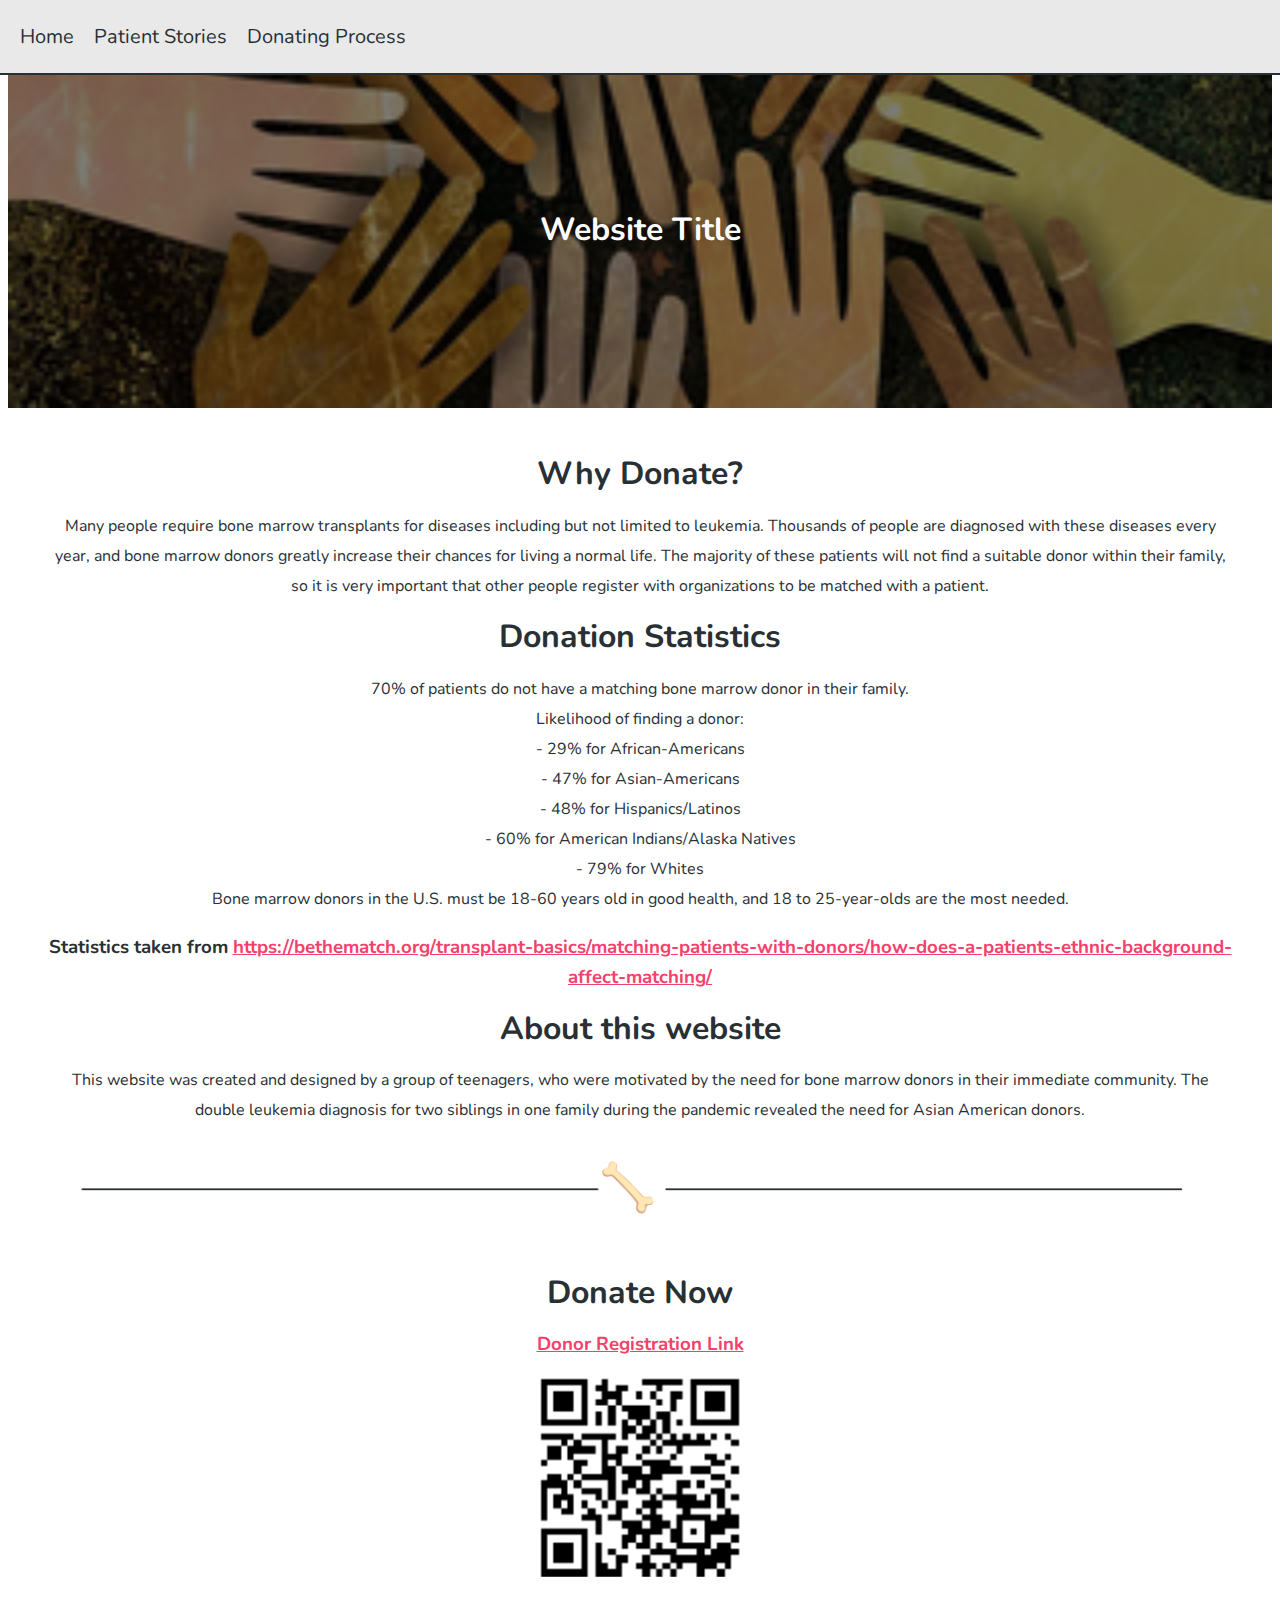
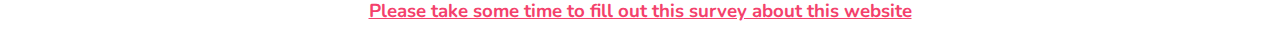
==== index.html @ 32315091 "Added survey and donation page" ====
<html>
    <head>
        <title>Gold Award</title>
        <link rel="stylesheet" href="style.css">

        <link rel="preconnect" href="https://fonts.googleapis.com">
        <link rel="preconnect" href="https://fonts.gstatic.com" crossorigin>
        <link href="https://fonts.googleapis.com/css2?family=Nunito:wght@200;300&display=swap" rel="stylesheet">
    </head>

    <body style = "text-align: center;">
        <div id = "header">
            <a href = "index.html" class = "headerTitles">Home</a>
            <a href = "patientStories.html" class = "headerTitles">Patient Stories</a>
            <a href = "donatingProcess.html" class = "headerTitles">Donating Process</a>
        </div>

        <div id = "titleBar">
            <h1 style = "text-align: center; padding: 200px; color: white;">Website Title</h1>
        </div>

        <div class = "bodyText">
            <br>

            <h1>Why Donate?</h1>
            <p>Many people require bone marrow transplants for diseases including but not limited to leukemia. Thousands of people are diagnosed with these diseases every year, and bone marrow donors greatly increase their chances for living a normal life. The majority of these patients will not find a suitable donor within their family, so it is very important that other people register with organizations to be matched with a patient.</p>
        
            <h1>Donation Statistics</h1>
            <p>70% of patients do not have a matching bone marrow donor in their family.<br>
                Likelihood of finding a donor:<br>
                -  29% for African-Americans<br>
                -  47% for Asian-Americans<br>
                -  48% for Hispanics/Latinos<br>
                -  60% for American Indians/Alaska Natives<br>
                -  79% for Whites<br>
                Bone marrow donors in the U.S. must be 18-60 years old in good health, and 18 to 25-year-olds are the most needed.<br>
            </p>
            <h3>Statistics taken from <a href = "https://bethematch.org/transplant-basics/matching-patients-with-donors/how-does-a-patients-ethnic-background-affect-matching/">https://bethematch.org/transplant-basics/matching-patients-with-donors/how-does-a-patients-ethnic-background-affect-matching/</a></h3>
        
            <h1>About this website</h1>
            <p>This website was created and designed by a group of teenagers, who were motivated by the need for bone marrow donors in their immediate community. The double leukemia diagnosis for two siblings in one family during the pandemic revealed the need for Asian American donors.</p>
        
            <img src = "images/boneDivider.png" style = "width: 90vw;">

            <h1>Donate Now</h1>
            <h3><a href = "https://my.bethematch.org/goldaward">Donor Registration Link</a></h3>

            <img src = "images/qrcode.png" style = "width: 200px;">

            <h3><a href = "https://forms.gle/sGCUmSGgBPXKddsC9">Please take some time to fill out this survey about this website</a></h3>
        </div>
    </body>
</html>
---- style.css ----
body {
  font-family: 'Nunito', sans-serif;
  color: #283034;
}

a {
  color: #f4416c;
}

#header {
    display: flex;
    position: fixed;
    width: 100vw;
    height: 75px;
    border-bottom: 2px solid #283034;
    top: 0px;
    left: 0px;

    padding-left: 10px;

    background-color: #e9e9e9;

    z-index: 900;
}

.headerTitles {
    margin-top: auto;
    margin-bottom: auto;
    margin-left: 10px;
    margin-right: 10px;
    font-size: 20px;
    color: #283034;
    text-decoration: none;

    display: inline-block;
    position: relative;
}

.headerTitles:after {
  content: '';
  position: absolute;
  width: 100%;
  transform: scaleX(0);
  height: 2px;
  bottom: 0;
  left: 0;
  background-color: #f4416c;
  transform-origin: bottom right;
  transition: transform 0.25s ease-out;
}

.headerTitles:hover:after {
  transform: scaleX(1);
  transform-origin: bottom left;
}

#titleBar {
  top: 100px;
  left: 0px;
  width: 100%;
  height: 400px;
  background-image: url("images/heading/header1.png");
  background-color: rgb(124, 124, 124); /* Tint color */
  background-blend-mode: multiply;

  background-position: center; /* Center the image */
  background-repeat: no-repeat; /* Do not repeat the image */
  background-size: cover;
}

.bodyText {
  margin-left: 3vw;
  margin-right: 3vw;
  line-height: 30px;
}

* {box-sizing: border-box}
.mySlides1, .mySlides2 .mySlides3 {display: none}
img {vertical-align: middle;}

/* Slideshow container */
.slideshow-container {
  max-width: 500px;
  position: relative;
  margin: auto;
}

/* Next & previous buttons */
.prev, .next {
  cursor: pointer;
  position: absolute;
  top: 50%;
  width: auto;
  padding: 16px;
  margin-top: -22px;
  font-weight: bold;
  font-size: 18px;
  transition: 0.6s ease;
  border-radius: 0 3px 3px 0;
  user-select: none;
  background-color: #f1f1f1;
  color: #283034;
}

.prev {
  left: -41px;
}

/* Position the "next button" to the right */
.next {
  right: -42px;
  border-radius: 3px 0 0 3px;
}


 /* Style the buttons that are used to open and close the accordion panel */
 .accordion {
  background-color: #e9e9e9;
  color: #444;
  cursor: pointer;
  padding: 18px;
  width: 100%;
  text-align: left;
  border: none;
  outline: none;
  transition: 0.4s;
  font-size: medium;
}

/* Add a background color to the button if it is clicked on (add the .active class with JS), and when you move the mouse over it (hover) */
.active, .accordion:hover {
  background-color: #ccc;
}

/* Style the accordion panel. Note: hidden by default */
.panel {
  padding: 0 18px;
  background-color: #e9e9e9;
  display: none;
  overflow: hidden;
  max-height: 0;
  transition: max-height 0.2s ease-out;
} 

.accordion:after {
  content: '\02795'; /* Unicode character for "plus" sign (+) */
  font-size: 13px;
  color: #777;
  float: right;
  margin-left: 5px;
}

.active:after {
  content: "\2796"; /* Unicode character for "minus" sign (-) */
}
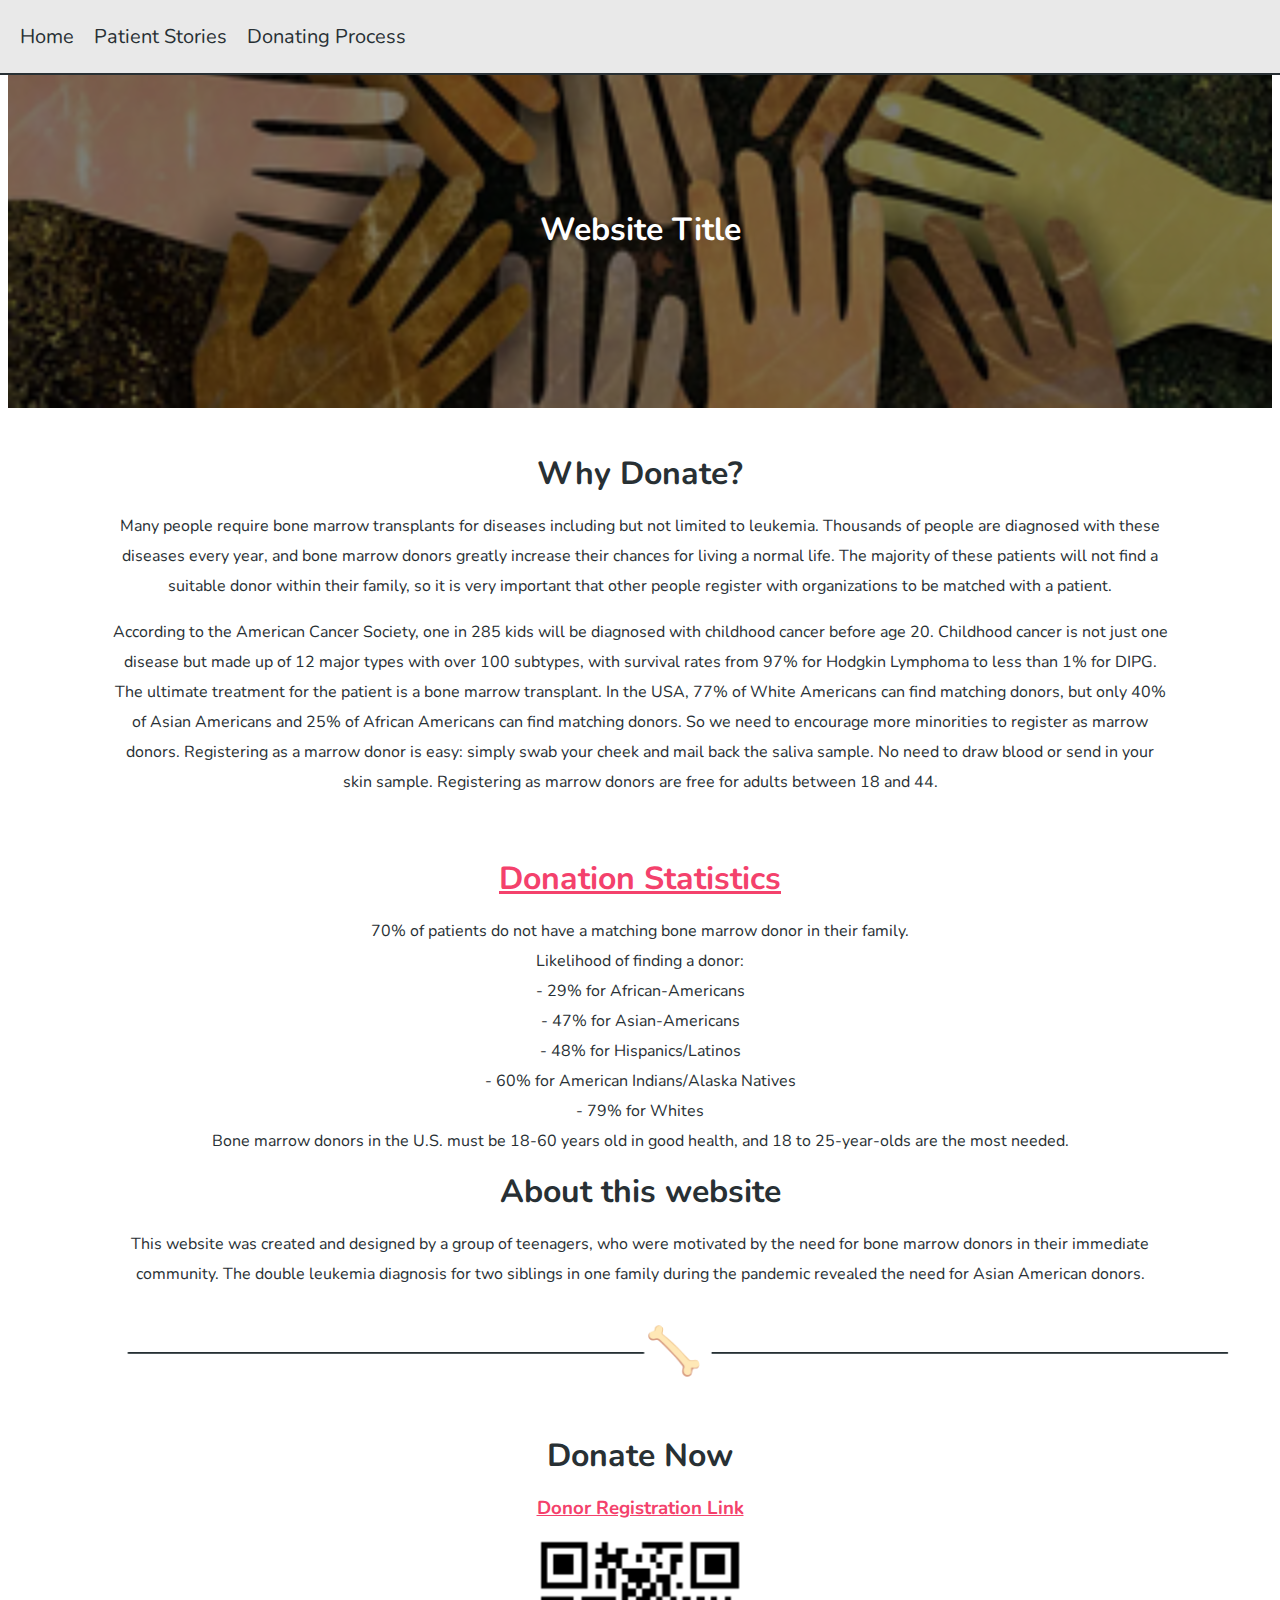
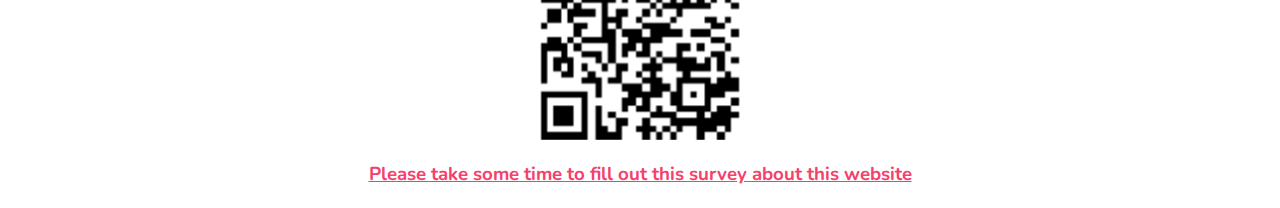
==== commit a6656128: "Various Changes" ====
--- a/index.html
+++ b/index.html
@@ -24,8 +24,10 @@
 
             <h1>Why Donate?</h1>
             <p>Many people require bone marrow transplants for diseases including but not limited to leukemia. Thousands of people are diagnosed with these diseases every year, and bone marrow donors greatly increase their chances for living a normal life. The majority of these patients will not find a suitable donor within their family, so it is very important that other people register with organizations to be matched with a patient.</p>
-        
-            <h1>Donation Statistics</h1>
+            <p>According to the American Cancer Society, one in 285 kids will be diagnosed with childhood cancer before age 20.  Childhood cancer is not just one disease but made up of 12 major types with over 100 subtypes, with survival rates from 97% for Hodgkin Lymphoma to less than 1% for DIPG.  The ultimate treatment for the patient is a bone marrow transplant.  In the USA, 77% of White Americans can find matching donors, but only 40% of Asian Americans and 25% of African Americans can find matching donors.  So we need to encourage more minorities to register as marrow donors.  Registering as a marrow donor is easy: simply swab your cheek and mail back the saliva sample. No need to draw blood or send in your skin sample. Registering as marrow donors are free for adults between 18 and 44.</p>
+            
+            <br>
+            <h1><a href = "https://bethematch.org/transplant-basics/matching-patients-with-donors/how-does-a-patients-ethnic-background-affect-matching/">Donation Statistics</a></h1>
             <p>70% of patients do not have a matching bone marrow donor in their family.<br>
                 Likelihood of finding a donor:<br>
                 -  29% for African-Americans<br>
@@ -35,8 +37,7 @@
                 -  79% for Whites<br>
                 Bone marrow donors in the U.S. must be 18-60 years old in good health, and 18 to 25-year-olds are the most needed.<br>
             </p>
-            <h3>Statistics taken from <a href = "https://bethematch.org/transplant-basics/matching-patients-with-donors/how-does-a-patients-ethnic-background-affect-matching/">https://bethematch.org/transplant-basics/matching-patients-with-donors/how-does-a-patients-ethnic-background-affect-matching/</a></h3>
-        
+            
             <h1>About this website</h1>
             <p>This website was created and designed by a group of teenagers, who were motivated by the need for bone marrow donors in their immediate community. The double leukemia diagnosis for two siblings in one family during the pandemic revealed the need for Asian American donors.</p>
         
--- a/style.css
+++ b/style.css
@@ -69,9 +69,14 @@
 }
 
 .bodyText {
-  margin-left: 3vw;
-  margin-right: 3vw;
+  margin-left: 8vw;
+  margin-right: 8vw;
   line-height: 30px;
+}
+
+img {
+  margin-left: 0px;
+  margin-right: 0px;
 }
 
 * {box-sizing: border-box}
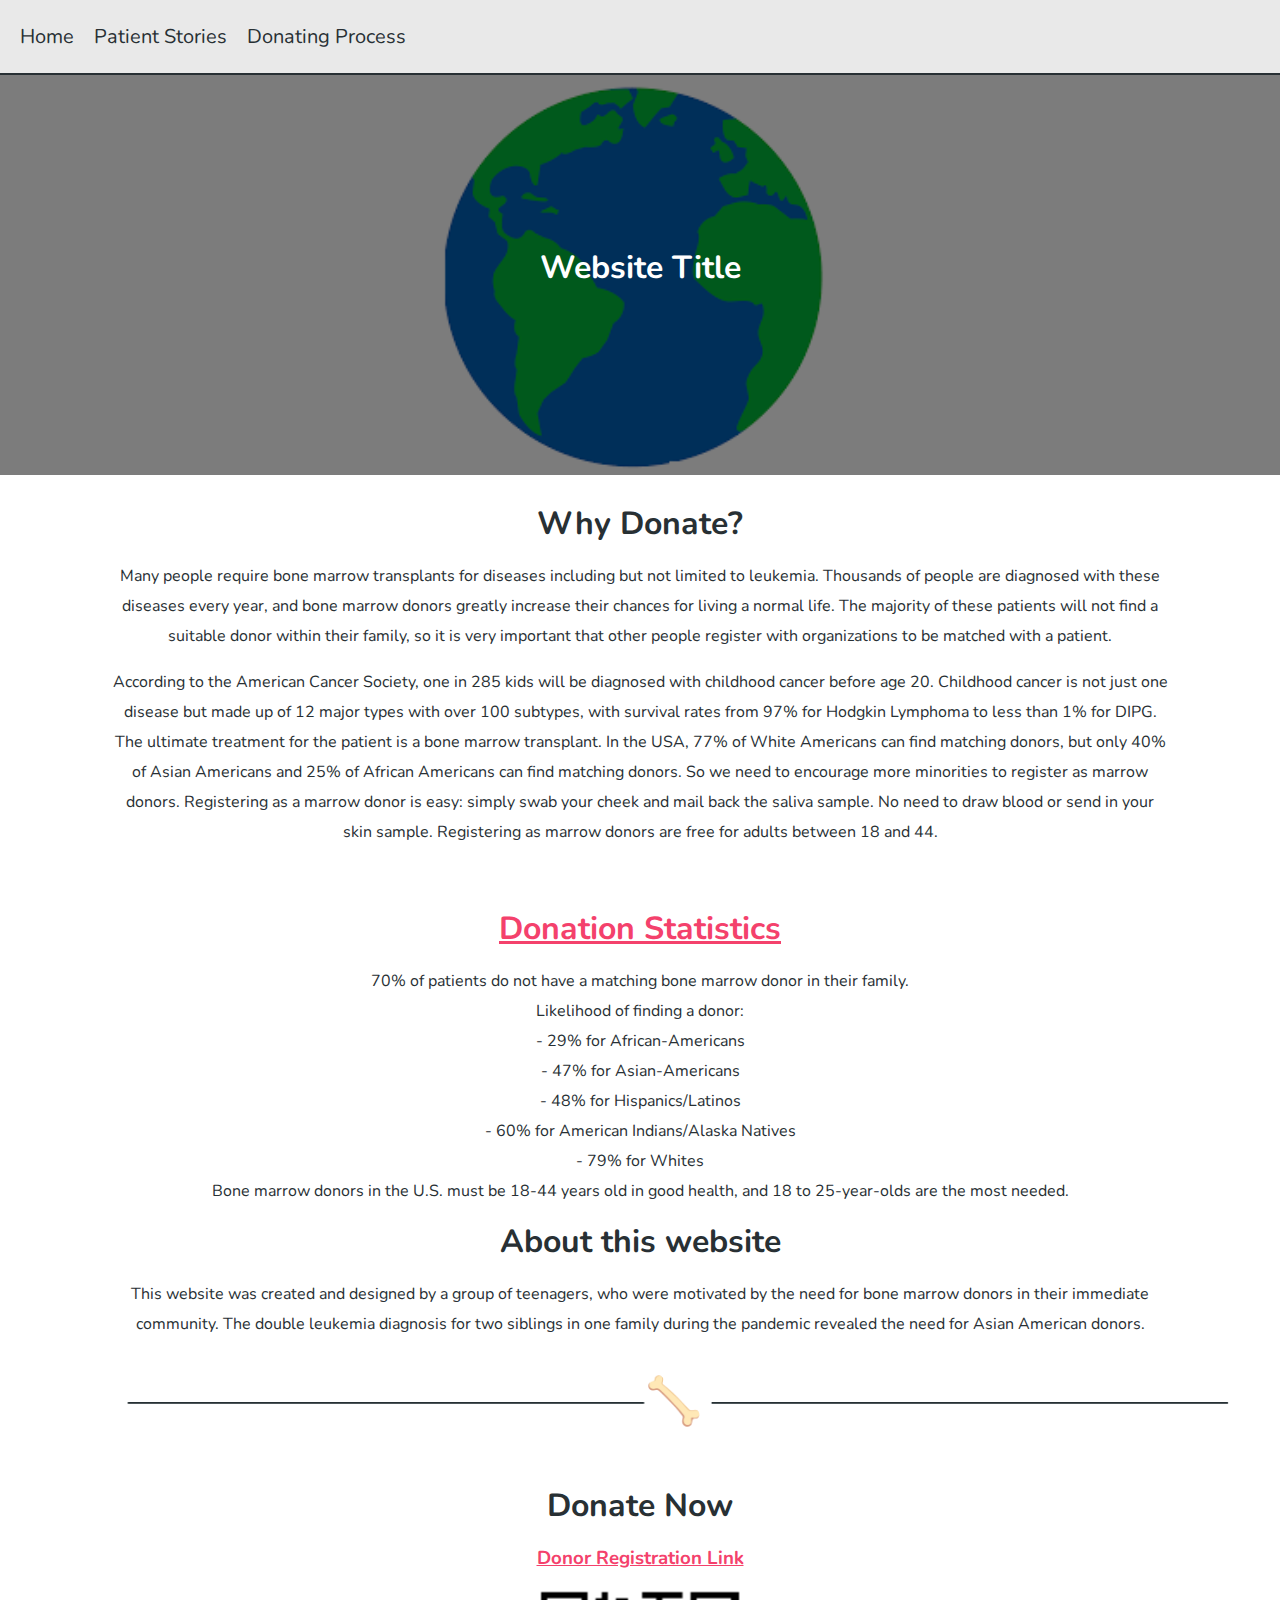
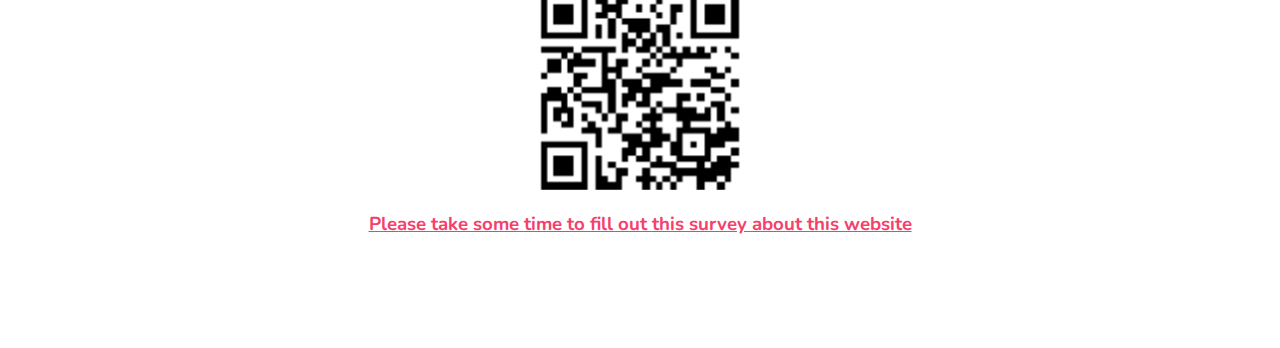
==== commit d7cf825b: "More Various Changes" ====
--- a/index.html
+++ b/index.html
@@ -16,10 +16,10 @@
         </div>
 
         <div id = "titleBar">
-            <h1 style = "text-align: center; padding: 200px; color: white;">Website Title</h1>
+            <h1 style = "text-align: center; padding: 150px; color: white;">Website Title</h1>
         </div>
 
-        <div class = "bodyText">
+        <div class = "bodyText" style = "position: relative; top: 450px;">
             <br>
 
             <h1>Why Donate?</h1>
@@ -35,7 +35,7 @@
                 -  48% for Hispanics/Latinos<br>
                 -  60% for American Indians/Alaska Natives<br>
                 -  79% for Whites<br>
-                Bone marrow donors in the U.S. must be 18-60 years old in good health, and 18 to 25-year-olds are the most needed.<br>
+                Bone marrow donors in the U.S. must be 18-44 years old in good health, and 18 to 25-year-olds are the most needed.<br>
             </p>
             
             <h1>About this website</h1>
@@ -49,6 +49,7 @@
             <img src = "images/qrcode.png" style = "width: 200px;">
 
             <h3><a href = "https://forms.gle/sGCUmSGgBPXKddsC9">Please take some time to fill out this survey about this website</a></h3>
+            <br><br><br>
         </div>
     </body>
 </html>
--- a/style.css
+++ b/style.css
@@ -55,11 +55,12 @@
 }
 
 #titleBar {
-  top: 100px;
+  position: absolute;
+  top: 75px;
   left: 0px;
   width: 100%;
   height: 400px;
-  background-image: url("images/heading/header1.png");
+  background-image: url("images/earthBanner.png");
   background-color: rgb(124, 124, 124); /* Tint color */
   background-blend-mode: multiply;
 
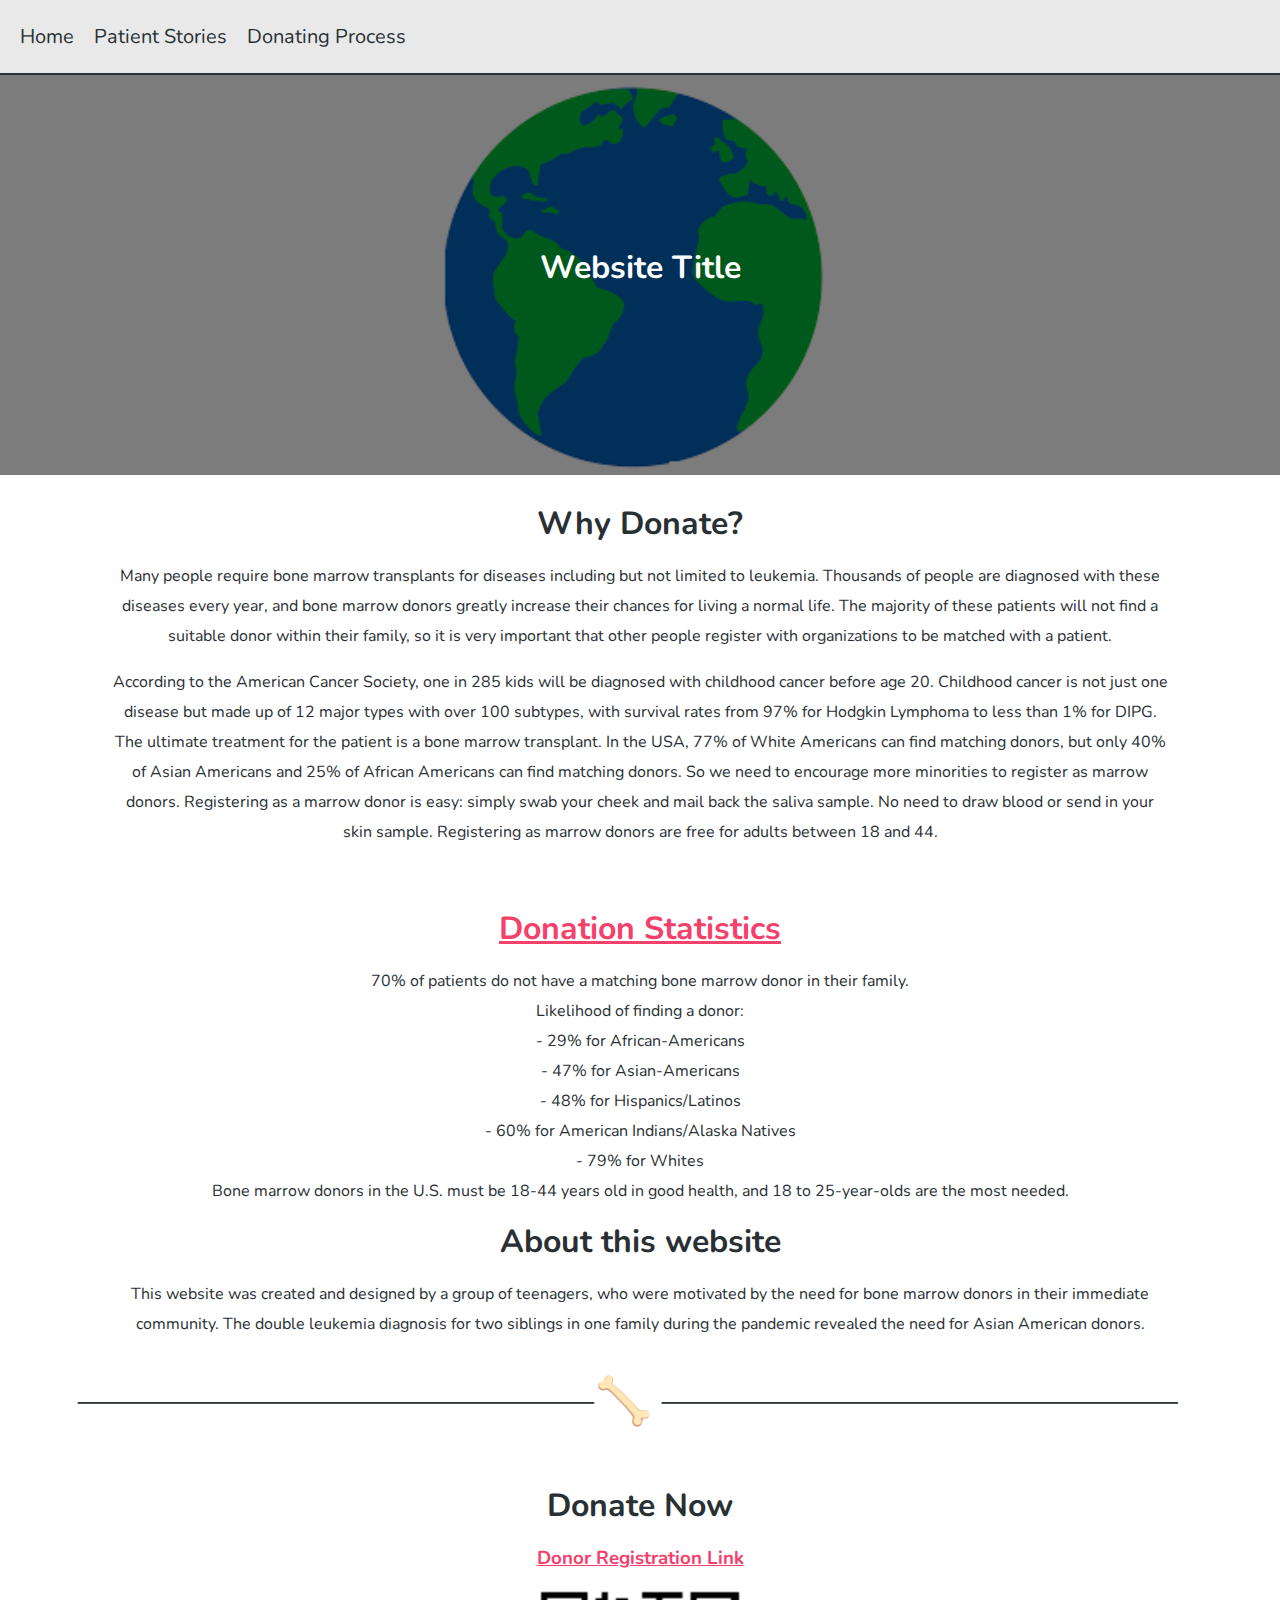
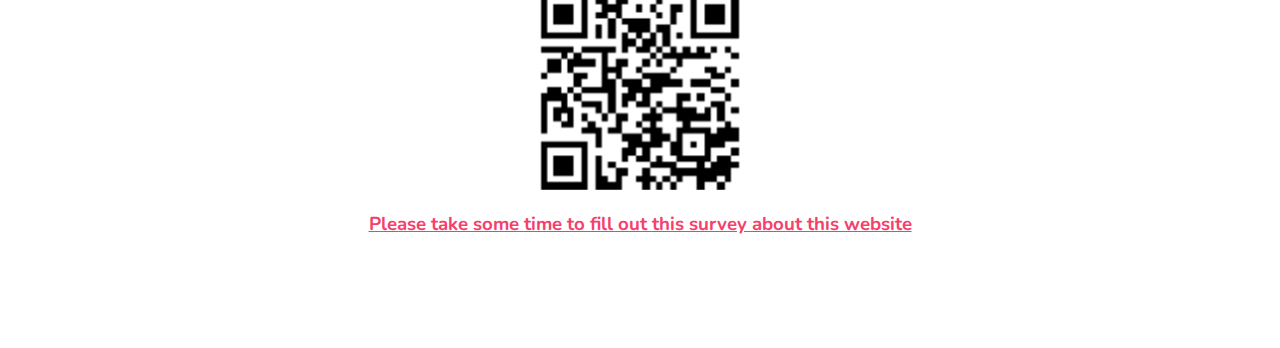
==== commit 0cb764ff: "Fixed image centering" ====
--- a/index.html
+++ b/index.html
@@ -41,7 +41,7 @@
             <h1>About this website</h1>
             <p>This website was created and designed by a group of teenagers, who were motivated by the need for bone marrow donors in their immediate community. The double leukemia diagnosis for two siblings in one family during the pandemic revealed the need for Asian American donors.</p>
         
-            <img src = "images/boneDivider.png" style = "width: 90vw;">
+            <img src = "images/boneDivider.png" style="width: 90vw;/*! padding: 0vw; *//*! margin: 0; */left: -50px;position: relative;">
 
             <h1>Donate Now</h1>
             <h3><a href = "https://my.bethematch.org/goldaward">Donor Registration Link</a></h3>
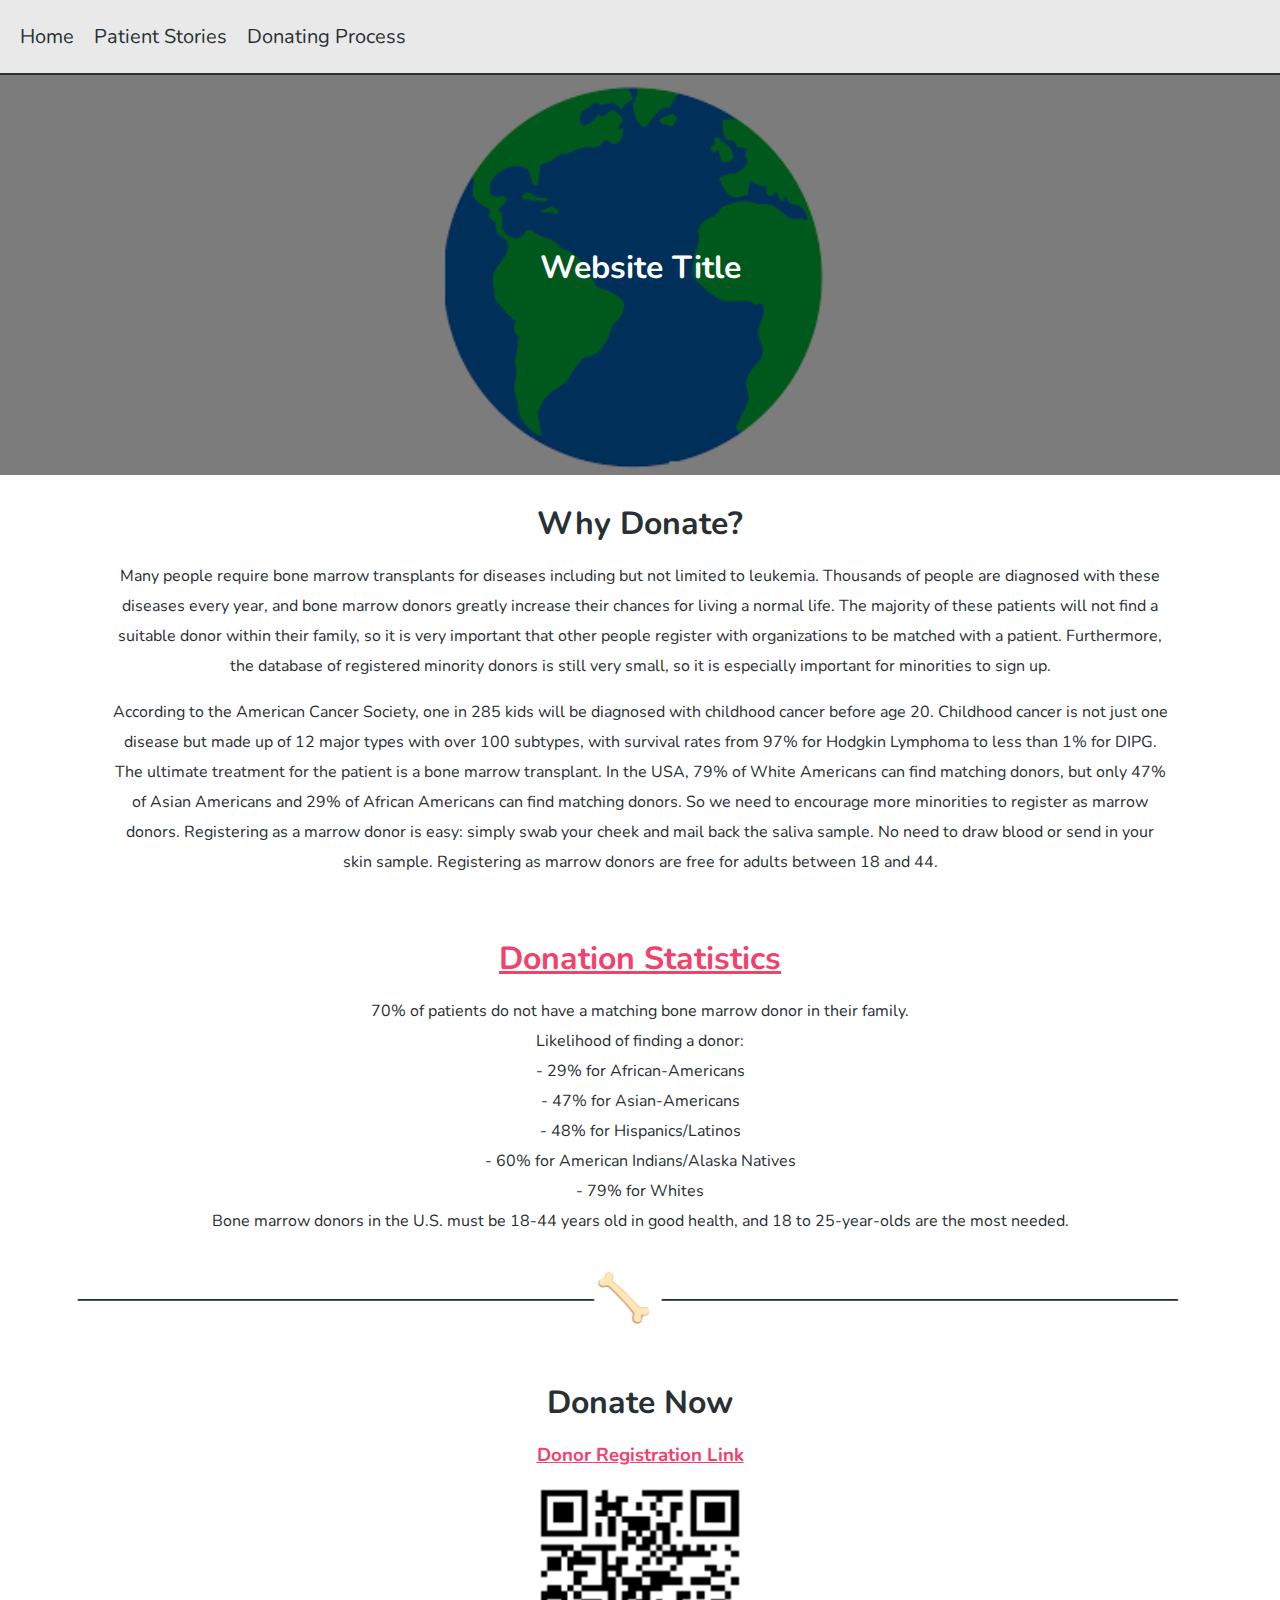
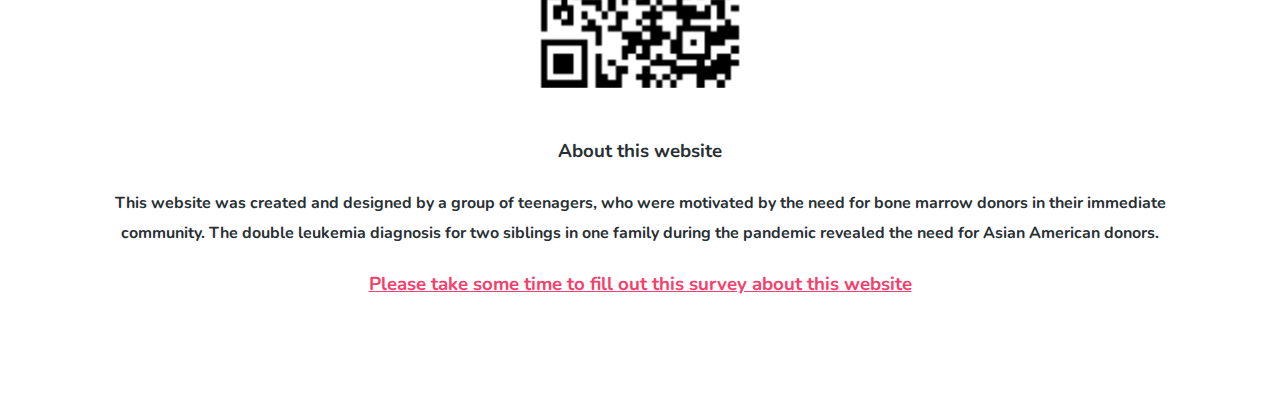
==== commit 06762ff4: "Edits to main page" ====
--- a/index.html
+++ b/index.html
@@ -23,8 +23,8 @@
             <br>
 
             <h1>Why Donate?</h1>
-            <p>Many people require bone marrow transplants for diseases including but not limited to leukemia. Thousands of people are diagnosed with these diseases every year, and bone marrow donors greatly increase their chances for living a normal life. The majority of these patients will not find a suitable donor within their family, so it is very important that other people register with organizations to be matched with a patient.</p>
-            <p>According to the American Cancer Society, one in 285 kids will be diagnosed with childhood cancer before age 20.  Childhood cancer is not just one disease but made up of 12 major types with over 100 subtypes, with survival rates from 97% for Hodgkin Lymphoma to less than 1% for DIPG.  The ultimate treatment for the patient is a bone marrow transplant.  In the USA, 77% of White Americans can find matching donors, but only 40% of Asian Americans and 25% of African Americans can find matching donors.  So we need to encourage more minorities to register as marrow donors.  Registering as a marrow donor is easy: simply swab your cheek and mail back the saliva sample. No need to draw blood or send in your skin sample. Registering as marrow donors are free for adults between 18 and 44.</p>
+            <p>Many people require bone marrow transplants for diseases including but not limited to leukemia. Thousands of people are diagnosed with these diseases every year, and bone marrow donors greatly increase their chances for living a normal life. The majority of these patients will not find a suitable donor within their family, so it is very important that other people register with organizations to be matched with a patient. Furthermore, the database of registered minority donors is still very small, so it is especially important for minorities to sign up.</p>
+            <p>According to the American Cancer Society, one in 285 kids will be diagnosed with childhood cancer before age 20.  Childhood cancer is not just one disease but made up of 12 major types with over 100 subtypes, with survival rates from 97% for Hodgkin Lymphoma to less than 1% for DIPG.  The ultimate treatment for the patient is a bone marrow transplant.  In the USA, 79% of White Americans can find matching donors, but only 47% of Asian Americans and 29% of African Americans can find matching donors.  So we need to encourage more minorities to register as marrow donors.  Registering as a marrow donor is easy: simply swab your cheek and mail back the saliva sample. No need to draw blood or send in your skin sample. Registering as marrow donors are free for adults between 18 and 44.</p>
             
             <br>
             <h1><a href = "https://bethematch.org/transplant-basics/matching-patients-with-donors/how-does-a-patients-ethnic-background-affect-matching/">Donation Statistics</a></h1>
@@ -37,9 +37,6 @@
                 -  79% for Whites<br>
                 Bone marrow donors in the U.S. must be 18-44 years old in good health, and 18 to 25-year-olds are the most needed.<br>
             </p>
-            
-            <h1>About this website</h1>
-            <p>This website was created and designed by a group of teenagers, who were motivated by the need for bone marrow donors in their immediate community. The double leukemia diagnosis for two siblings in one family during the pandemic revealed the need for Asian American donors.</p>
         
             <img src = "images/boneDivider.png" style="width: 90vw;/*! padding: 0vw; *//*! margin: 0; */left: -50px;position: relative;">
 
@@ -47,6 +44,9 @@
             <h3><a href = "https://my.bethematch.org/goldaward">Donor Registration Link</a></h3>
 
             <img src = "images/qrcode.png" style = "width: 200px;">
+            <br><br>
+            <h3>About this website</h3>
+            <h4>This website was created and designed by a group of teenagers, who were motivated by the need for bone marrow donors in their immediate community. The double leukemia diagnosis for two siblings in one family during the pandemic revealed the need for Asian American donors.</h4>
 
             <h3><a href = "https://forms.gle/sGCUmSGgBPXKddsC9">Please take some time to fill out this survey about this website</a></h3>
             <br><br><br>
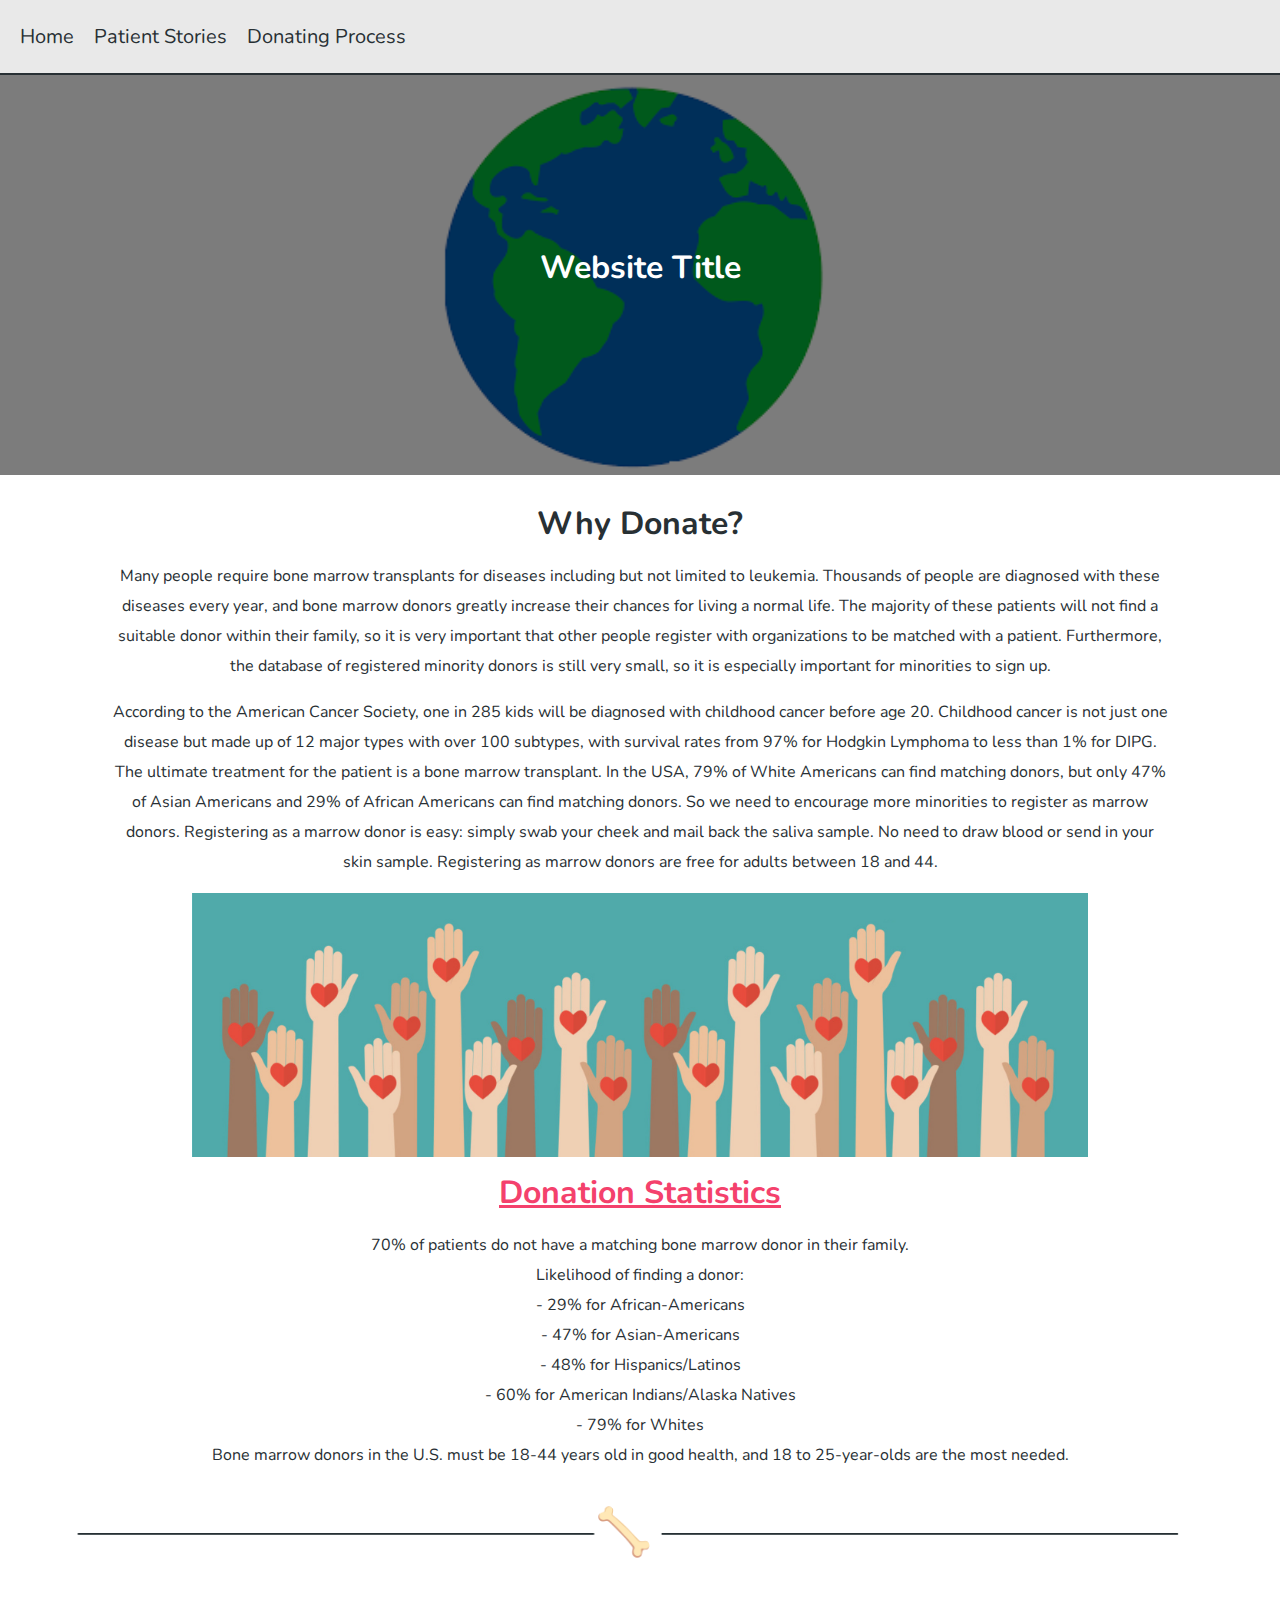
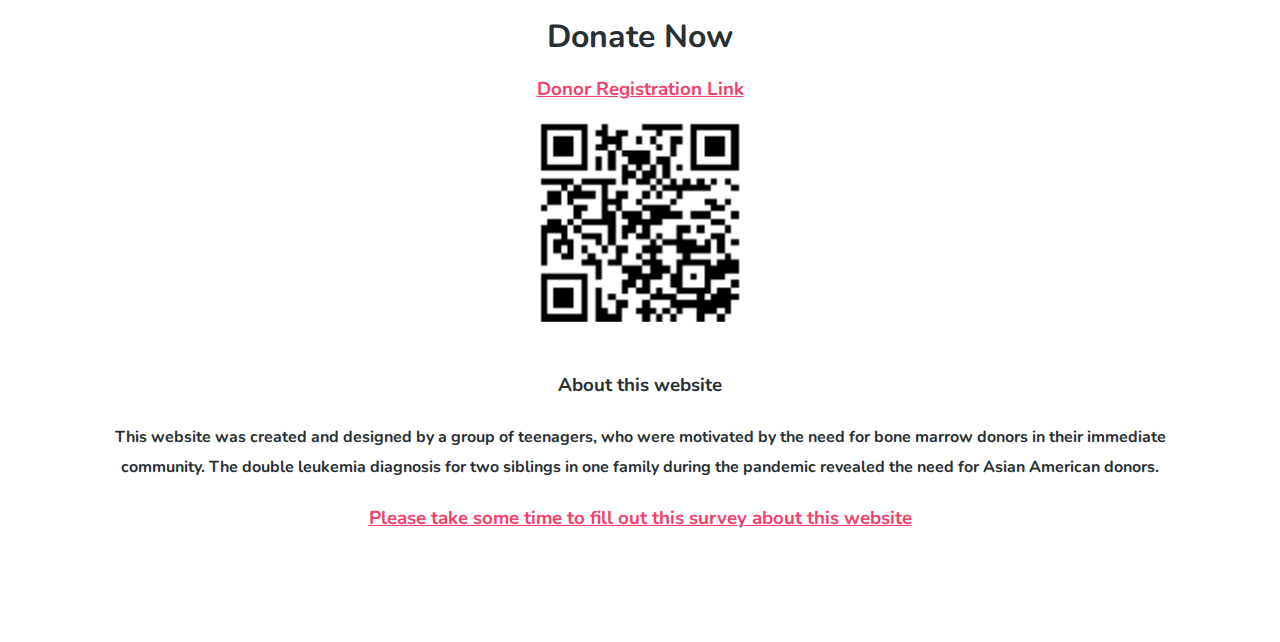
==== commit 2b6b61a7: "added various images" ====
--- a/index.html
+++ b/index.html
@@ -25,7 +25,7 @@
             <h1>Why Donate?</h1>
             <p>Many people require bone marrow transplants for diseases including but not limited to leukemia. Thousands of people are diagnosed with these diseases every year, and bone marrow donors greatly increase their chances for living a normal life. The majority of these patients will not find a suitable donor within their family, so it is very important that other people register with organizations to be matched with a patient. Furthermore, the database of registered minority donors is still very small, so it is especially important for minorities to sign up.</p>
             <p>According to the American Cancer Society, one in 285 kids will be diagnosed with childhood cancer before age 20.  Childhood cancer is not just one disease but made up of 12 major types with over 100 subtypes, with survival rates from 97% for Hodgkin Lymphoma to less than 1% for DIPG.  The ultimate treatment for the patient is a bone marrow transplant.  In the USA, 79% of White Americans can find matching donors, but only 47% of Asian Americans and 29% of African Americans can find matching donors.  So we need to encourage more minorities to register as marrow donors.  Registering as a marrow donor is easy: simply swab your cheek and mail back the saliva sample. No need to draw blood or send in your skin sample. Registering as marrow donors are free for adults between 18 and 44.</p>
-            
+            <img src = "images/hands.png" style = "width: 70vw;">
             <br>
             <h1><a href = "https://bethematch.org/transplant-basics/matching-patients-with-donors/how-does-a-patients-ethnic-background-affect-matching/">Donation Statistics</a></h1>
             <p>70% of patients do not have a matching bone marrow donor in their family.<br>
--- a/style.css
+++ b/style.css
@@ -120,17 +120,26 @@
 
 
  /* Style the buttons that are used to open and close the accordion panel */
- .accordion {
+ .accordion, .patientAccordion {
   background-color: #e9e9e9;
   color: #444;
   cursor: pointer;
-  padding: 18px;
-  width: 100%;
+  
   text-align: left;
   border: none;
   outline: none;
   transition: 0.4s;
   font-size: medium;
+}
+
+.accordion {
+  padding: 18px;
+  width: 100%;
+}
+
+.patientAccordion, .patientPanel {
+  padding: 18px;
+  width: 80%;
 }
 
 /* Add a background color to the button if it is clicked on (add the .active class with JS), and when you move the mouse over it (hover) */
@@ -139,7 +148,7 @@
 }
 
 /* Style the accordion panel. Note: hidden by default */
-.panel {
+.panel, .patientPanel {
   padding: 0 18px;
   background-color: #e9e9e9;
   display: none;
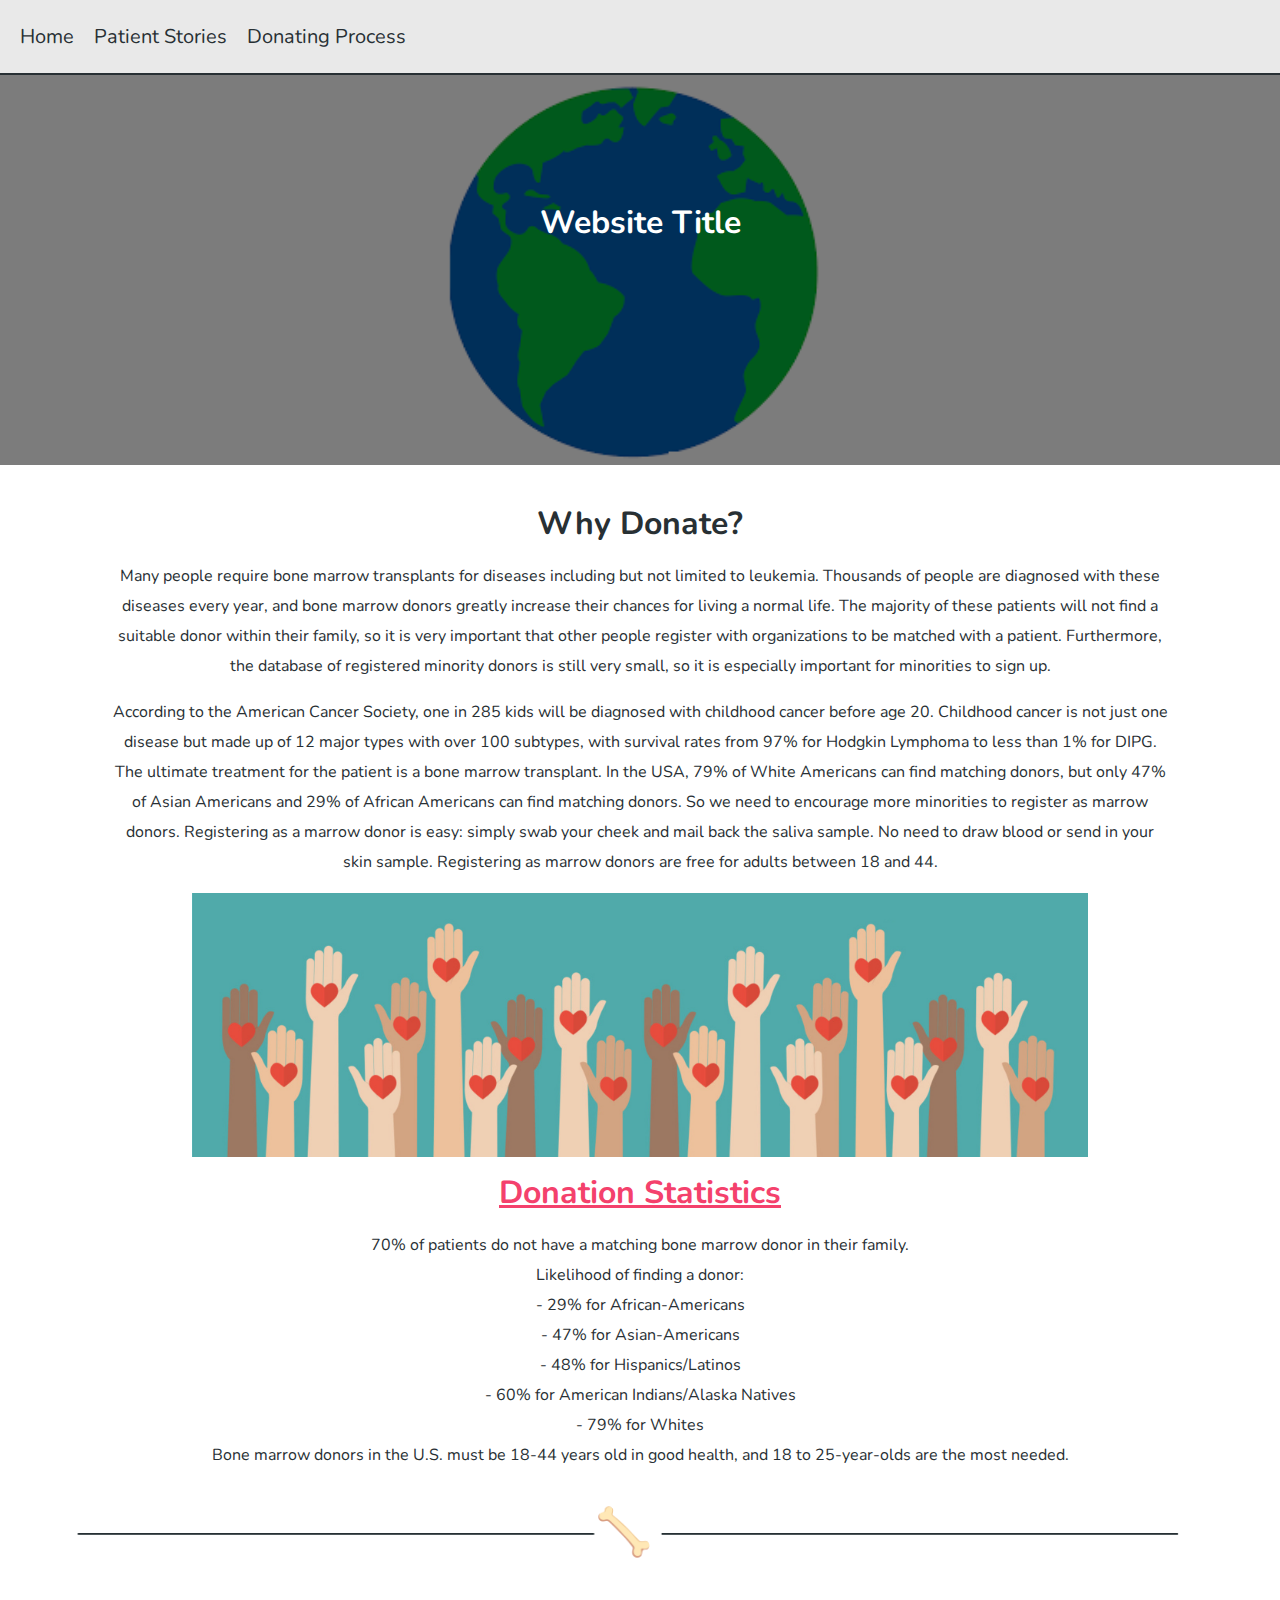
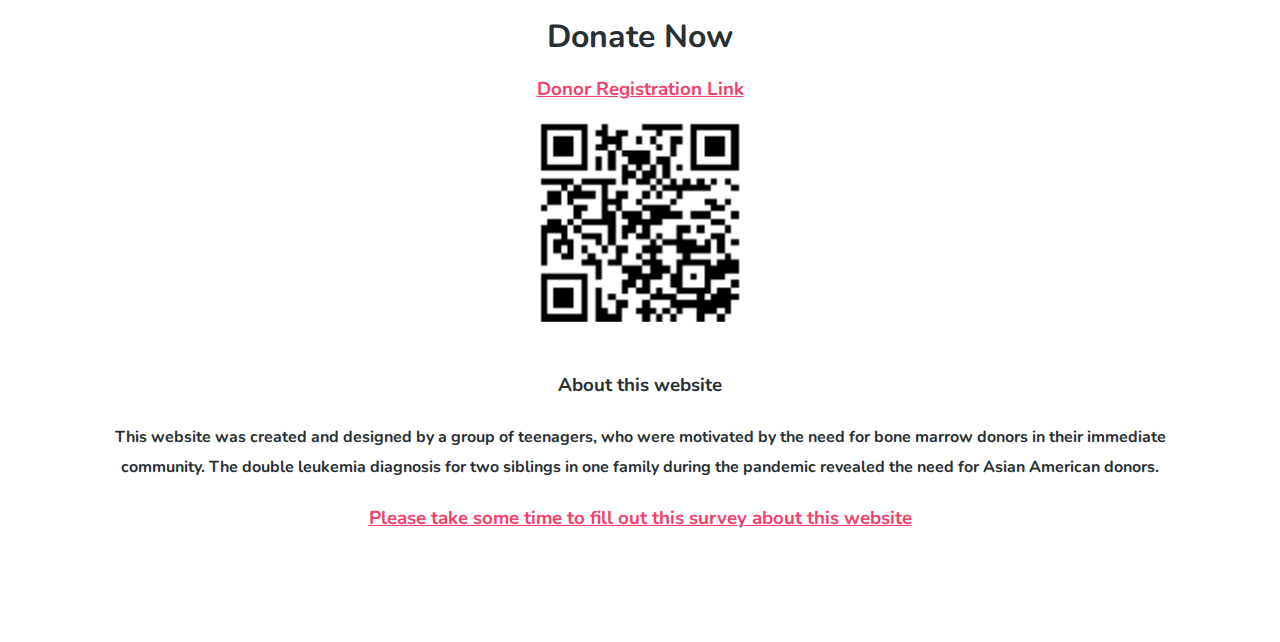
==== commit 4f5c97d5: "made title bar smaller" ====
--- a/index.html
+++ b/index.html
@@ -16,7 +16,7 @@
         </div>
 
         <div id = "titleBar">
-            <h1 style = "text-align: center; padding: 150px; color: white;">Website Title</h1>
+            <h1 style = "text-align: center; padding: 105px; color: white;">Website Title</h1>
         </div>
 
         <div class = "bodyText" style = "position: relative; top: 450px;">
--- a/style.css
+++ b/style.css
@@ -59,7 +59,7 @@
   top: 75px;
   left: 0px;
   width: 100%;
-  height: 400px;
+  height: 390px;
   background-image: url("images/earthBanner.png");
   background-color: rgb(124, 124, 124); /* Tint color */
   background-blend-mode: multiply;
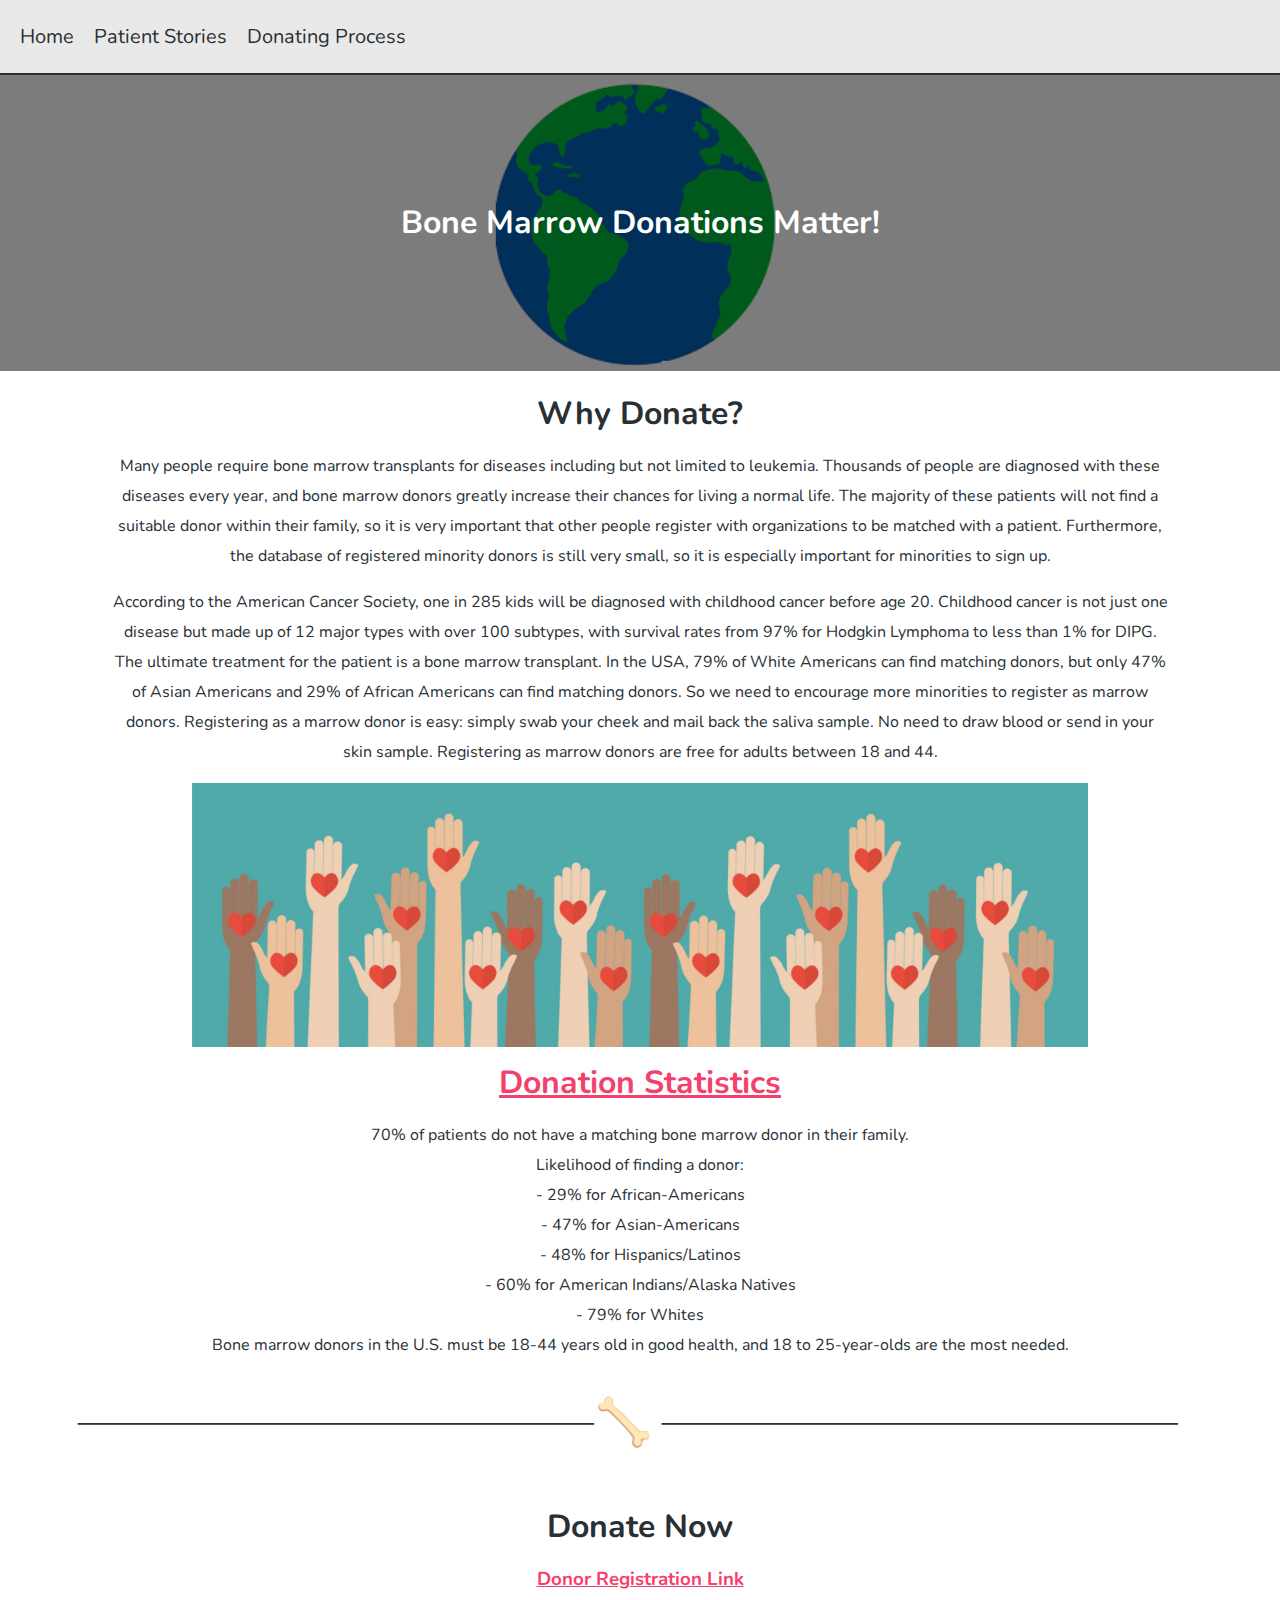
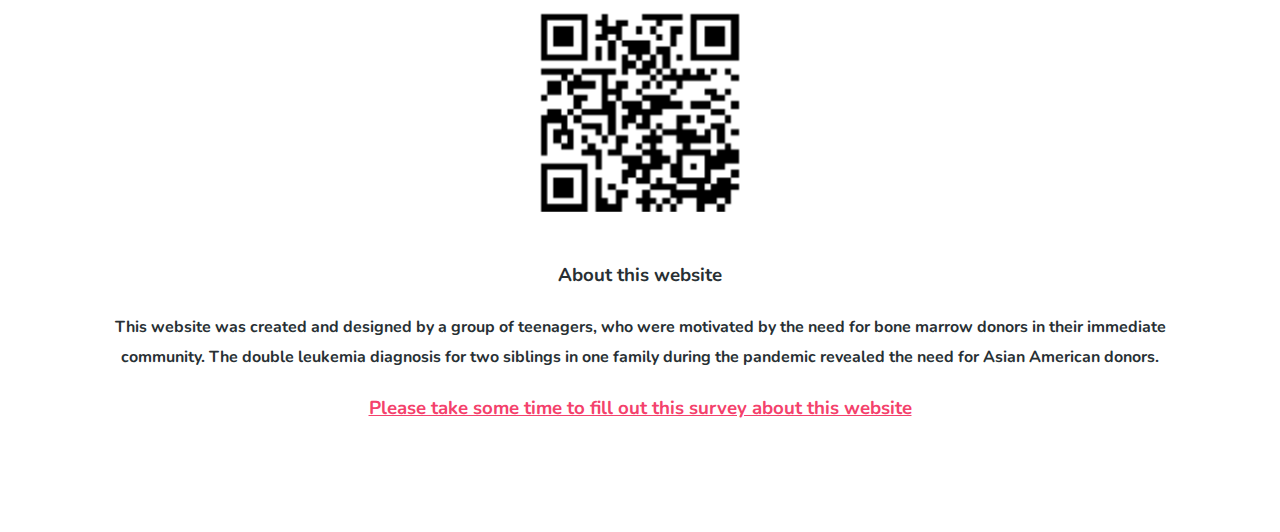
==== commit 81759434: "updated site title" ====
--- a/index.html
+++ b/index.html
@@ -1,6 +1,6 @@
 <html>
     <head>
-        <title>Gold Award</title>
+        <title>Marrow Donations Matter!</title>
         <link rel="stylesheet" href="style.css">
 
         <link rel="preconnect" href="https://fonts.googleapis.com">
@@ -16,10 +16,10 @@
         </div>
 
         <div id = "titleBar">
-            <h1 style = "text-align: center; padding: 105px; color: white;">Website Title</h1>
+            <h1 style = "text-align: center; padding: 105px; color: white;">Bone Marrow Donations Matter!</h1>
         </div>
 
-        <div class = "bodyText" style = "position: relative; top: 450px;">
+        <div class = "bodyText" style = "position: relative; top: 340;">
             <br>
 
             <h1>Why Donate?</h1>
--- a/style.css
+++ b/style.css
@@ -59,7 +59,7 @@
   top: 75px;
   left: 0px;
   width: 100%;
-  height: 390px;
+  height: 296px;
   background-image: url("images/earthBanner.png");
   background-color: rgb(124, 124, 124); /* Tint color */
   background-blend-mode: multiply;
